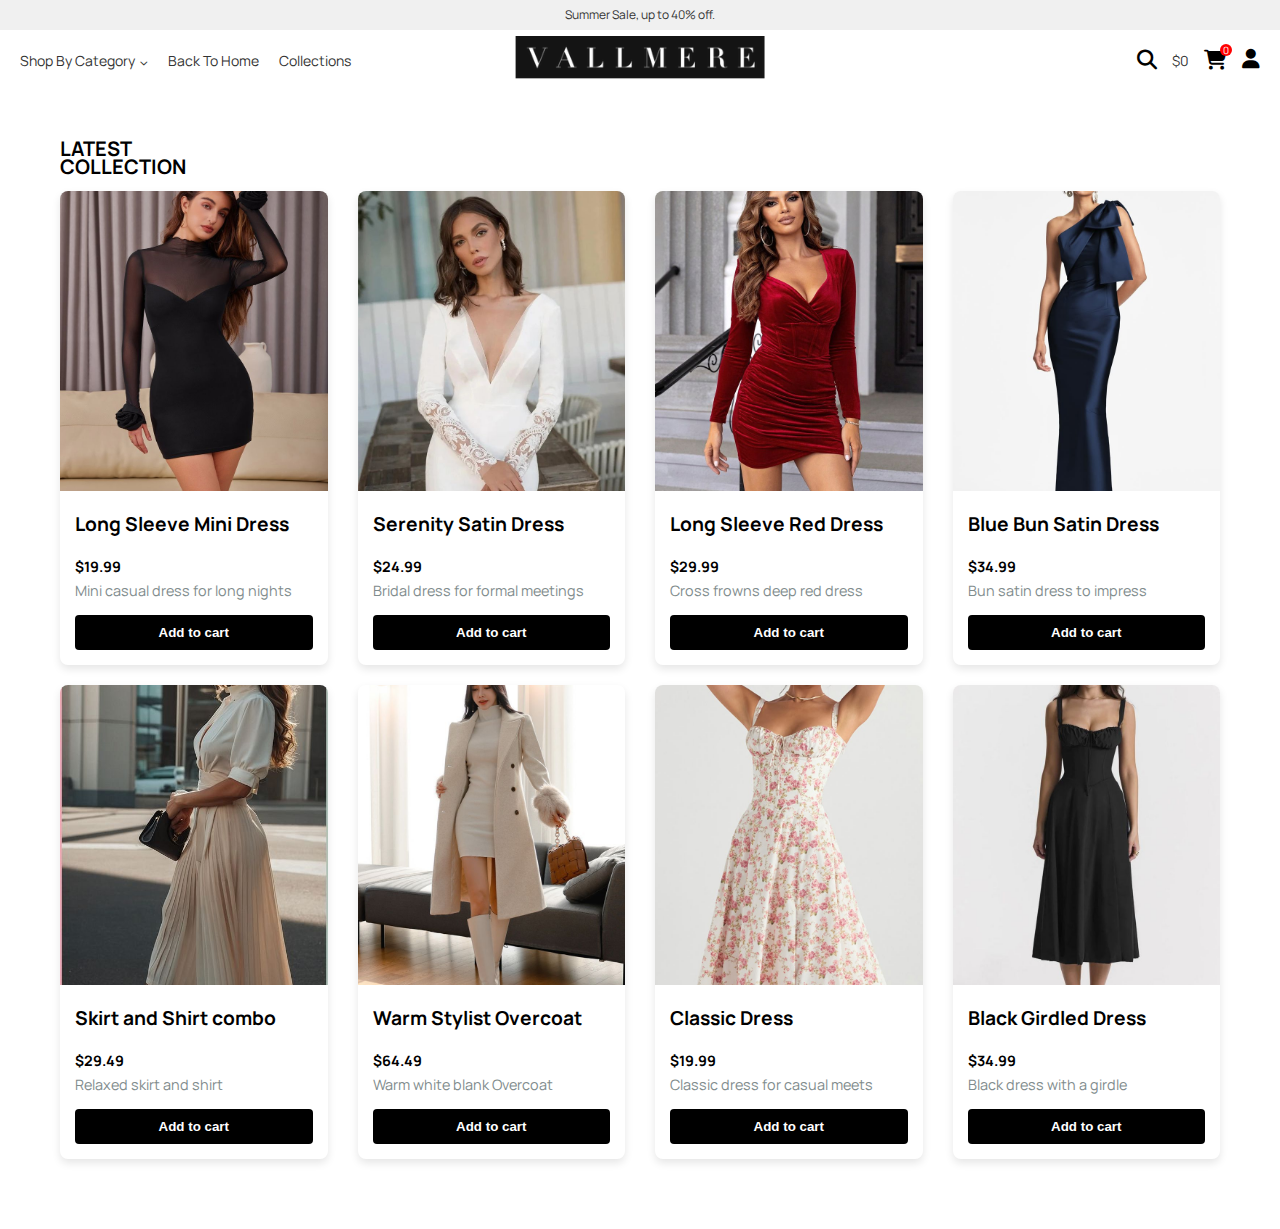
==== app/html/last-collection.html @ 4106376d "Add new arrivals page and update navigation links" ====
<!DOCTYPE html>
<html lang="en">

<head>
    <meta charset="UTF-8">
    <meta name="viewport" content="width=device-width, initial-scale=1.0">
    <title>Valmere | Latest</title>
    <link rel="preconnect" href="https://fonts.googleapis.com">
    <link rel="preconnect" href="https://fonts.gstatic.com" crossorigin>
    <link href='https://unpkg.com/boxicons@2.1.4/css/boxicons.min.css' rel='stylesheet'>
    <link
        href="https://fonts.googleapis.com/css2?family=Bokor&family=Fjalla+One&family=Manrope:wght@200..800&display=swap"
        rel="stylesheet">
    <link rel="stylesheet" href="https://cdnjs.cloudflare.com/ajax/libs/font-awesome/6.7.2/css/all.min.css"
        integrity="sha512-Evv84Mr4kqVGRNSgIGL/F/aIDqQb7xQ2vcrdIwxfjThSH8CSR7PBEakCr51Ck+w+/U6swU2Im1vVX0SVk9ABhg=="
        crossorigin="anonymous" referrerpolicy="no-referrer" />
    <link rel="stylesheet" href="../css/main.css">
</head>
<header>
    <div class="announcement">Summer Sale, up to 40% off.</div>
    <nav>
        <div class="nav-left">
            <ul>
                <li>
                    <a href="#">Shop By Category<i class="fas fa-chevron-down"></i></a>
                </li>
                <li><a href="index.html">Back To Home</a></li>
                <li><a href="#">Collections</a></li>
            </ul>
        </div>
        <div class="nav-center">
            <a href="index.html"><img src="../assets/VLMRlogo.png" alt=""></a>
        </div>
        <div class="nav-right">
            <ul>
                <li>
                    <i class="fas fa-search"></i>
                </li>
                <li class="currency">$0</li>
                <li class="cart-icon">
                    <i class="fas fa-shopping-cart"></i>
                    <span class="badge">0</span>
                </li>
                <li>
                    <a href="user.html"><i class="fas fa-user"></i></a>
                </li>
            </ul>
        </div>
    </nav>
</header>

<body>

    <section class="products">
        <div class="title-products-container">
            <h2 class="section-title">Latest Collection</h2>
        </div>
        <div class="products-container">

            <div class="product">
                <img src="../assets/Mock Neck Long Sleeve Mini Dress - Black _ S.jpg" alt="Product 1">
                <h3>Long Sleeve Mini Dress</h3>
                <p class="price">$19.99</p>
                <p class="description">Mini casual dress for long nights</p>
                <button class="btn-buy">Add to cart</button>
            </div>

            <div class="product">
                <img src="../assets/Serenity Satin Bridal Dress - Custom color _ Custom size.jpg" alt="Product 2">
                <h3>Serenity Satin Dress</h3>
                <p class="price">$24.99</p>
                <p class="description">Bridal dress for formal meetings</p>
                <button class="btn-buy">Add to cart</button>
            </div>

            <div class="product">
                <img src="../assets/Vestido corto de manga larga con frunces cruzados - Deep Red _ L.jpg"
                    alt="Product 3">
                <h3>Long Sleeve Red Dress</h3>
                <p class="price">$29.99</p>
                <p class="description">Cross frowns deep red dress</p>
                <button class="btn-buy">Add to cart</button>
            </div>

            <div class="product">
                <img src="../assets/descarga.jpg" alt="Product 4">
                <h3>Blue Bun Satin Dress</h3>
                <p class="price">$34.99</p>
                <p class="description">Bun satin dress to impress</p>
                <button class="btn-buy">Add to cart</button>
            </div>
        </div>
    </div>
    <!-- Second container-->
    <div class="products-container">

        <div class="product">
            <img src="../assets/descarga (1).jpg" alt="Product 5">
            <h3>Skirt and Shirt combo</h3>
            <p class="price">$29.49</p>
            <p class="description">Relaxed skirt and shirt</p>
            <button class="btn-buy">Add to cart</button>
        </div>

        <div class="product">
            <img src="../assets/descarga (2).jpg" alt="Product 6">
            <h3>Warm Stylist Overcoat</h3>
            <p class="price">$64.49</p>
            <p class="description">Warm white blank Overcoat</p>
            <button class="btn-buy">Add to cart</button>
        </div>

        <div class="product">
            <img src="../assets/descarga (3).jpg"
                alt="Product 7">
            <h3>Classic Dress</h3>
            <p class="price">$19.99</p>
            <p class="description">Classic dress for casual meets</p>
            <button class="btn-buy">Add to cart</button>
        </div>

        <div class="product">
            <img src="../assets/descarga (4).jpg" alt="Product 8">
            <h3>Black Girdled Dress</h3>
            <p class="price">$34.99</p>
            <p class="description">Black dress with a girdle</p>
            <button class="btn-buy">Add to cart</button>
        </div>
    </div>
    </section>
</body>

</html>
---- app/css/main.css ----
* {
    margin: 0;
    padding: 0;
    box-sizing: border-box;
}

body {
    font-family: "Manrope", Helvetica, sans-serif;
    padding-top: 90px;
}

header {
    position: fixed;
    top: 0;
    left: 0;
    width: 100%;
    z-index: 1000;
    background: white;
}

.announcement {
    background: #f0f0f0;
    text-align: center;
    font-size: 12px;
    color: #333;
    height: 30px;
    line-height: 30px;
}

nav {
    display: grid;
    grid-template-columns: 1fr auto 1fr;
    align-items: center;
    height: 60px;
    padding: 0 20px;
}

.nav-left ul, .nav-right ul {
    display: flex;
    list-style: none;
}

.nav-left ul {
    gap: 20px;
}

.nav-left a {
    color: #333;
    font-size: 14px;
    text-decoration: none;
}

.nav-left a i {
    margin-left: 5px;
    font-size: 8px;
}

.nav-center img {
    width: 250px;
    height: auto;
}

.nav-right ul {
    gap: 15px;
    justify-content: flex-end;
}

.nav-right li {
    display: flex;
    align-items: center;
}

.nav-right i {
    font-size: 20px;
    color: #000;
}

.nav-right .currency i {
    margin-right: 5px;
}

.nav-right .currency {
    color: #333;
    font-size: 14px;
}

.cart-icon {
    position: relative;
}

.badge {
    position: absolute;
    top: -5px;
    right: -5px;
    background: red;
    color: white;
    border-radius: 50%;
    width: 12px;
    height: 12px;
    font-size: 10px;
    text-align: center;
    line-height: 12px;
}

.hero {
    display: flex;
    height: 80vh;
    background-image: url("../assets/freestocks-_3Q3tsJ01nc-unsplash.jpg");
    background-size: cover;
    background-position: center;
}

.hero-left {
    width: 50%;
    padding-left: 50px;
    display: flex;
    flex-direction: column;
    justify-content: center;
}

.hero-left h2 {
    font-size: 100px;
    color: #000000;
    text-transform: uppercase;
    font-weight: bold;
    line-height: 1;
}

.hero-left p {
    font-size: 16px;
    color: #000000;
    background-color: #ffffff44;
    max-width: 300px;
    margin: 20px 0;
    line-height: 1.5;
}

.hero-left button {
    background: #FFF;
    border: 1px solid #ffffff;
    color: #000;
    padding: 10px 20px;
    font-size: 14px;
    text-transform: uppercase;
    cursor: pointer;
    width: 200px;
    margin-top: 30px;
}

.account-main {
    padding: 2rem;
}

.account-container {
    max-width: 1200px;
    margin: 0 auto;
    display: flex;
    gap: 2rem;
    background-color: white; 
    padding: 2rem;
    border: 1px solid #ddd; 
    border-radius: 5px; 
}


.account-sidebar {
    flex: 1;
    min-width: 200px;
}

.account-sidebar h2 {
    font-size: 1.5rem;
    margin-bottom: 1.5rem;
    color: #333;
}

.account-sidebar ul {
    list-style: none;
}

.account-sidebar li {
    margin-bottom: 1rem;
}

.account-sidebar a {
    text-decoration: none;
    color: #666;
    font-size: 1rem;
}

.account-sidebar a:hover {
    color: #000;
}

.account-sidebar a.active {
    color: #000;
    font-weight: bold;
}

.account-content {
    flex: 3;
}

.account-content h3 {
    font-size: 1.2rem;
    color: #333;
    margin-bottom: 1rem;
}

.account-content p {
    color: #666;
    font-size: 1rem;
}

.account-content a {
    color: #007bff; 
    text-decoration: none;
}

.account-content a:hover {
    text-decoration: underline;
}

/* Products Section */

.products {
    padding: 50px 20px;
    max-width: 1200px;
    margin: 0 auto;
}

.title-products-container{
    display: flex;
    align-items: center;
    margin-bottom: 15px;
}

.btn-menu,
.btn-menu:link,
.btn-menu:visited, 
.btn-menu:hover, 
.btn-menu:active {
    text-decoration: none;
}

/* Deletes the weird Line in all states */
.btn-view, 
.btn-view:link, 
.btn-view:visited, 
.btn-view:hover, 
.btn-view:active {
    display: block;
    width: 100px;
    margin-left: 80%;
    padding: 8px;
    background: #000000;
    color: white;
    border: none;
    border-radius: 4px;
    cursor: pointer;
    text-align: center;
    font-weight: bold;
    transition: background 0.3s ease;
    text-decoration: none; 
    font-family: inherit;
    font-size: inherit;
}
.btn-view:hover {
    background: #333;
    color: white; 
    text-decoration: none; 
}

.section-title {
    font-size: 20px;
    color: #000000;
    width: calc(100% - 1000px);
    text-transform: uppercase;
    font-weight: bold;
    line-height: 0.9;
    text-align: justify;
}
.products-container {
    display: grid;
    grid-template-columns: repeat(auto-fit, minmax(250px, 1fr));
    gap: 30px;
    margin-bottom: 20px;
}

.product {
    background: #ffffff44;
    border-radius: 8px;
    box-shadow: 0 4px 8px rgba(0, 0, 0, 0.1);
    overflow: hidden;
    transition: transform 0.3s ease;
}

.product:hover {
    transform: translateY(-5px);
}

.product img {
    width: 100%;
    height: 300px;
    object-fit:cover;
}

.product h3 {
    padding: 15px 15px 15px;
    margin: 0;
    font-size: 1.2rem;
}

.price {
    padding: 5px 15px;
    font-weight: bold;
    color: #000000;
    font-size: 0.9rem;
}

.description {
    padding: 0 15px 15px;
    color: #7f8c8d;
    font-size: 0.9rem;
}

.btn-buy {
    display: block;
    width: calc(100% - 30px);
    margin: 0 auto 15px;
    padding: 10px;
    background: #000000;
    color: white;
    border: none;
    border-radius: 4px;
    cursor: pointer;
    font-weight: bold;
    transition: background 0.3s ease;
}

.btn-buy:hover {
    background: #333;
}


footer {
    background-color: #1a2526; 
    color: white;
    padding: 2rem 1rem;
}

.footer-container {
    display: flex;
    justify-content: space-between;
    max-width: 1200px;
    margin: 0 auto;
    flex-wrap: wrap;
    gap: 2rem;
}

.footer-logo h2 {
    font-size: 1.5rem;
}

.footer-links h3 {
    font-size: 1.2rem;
    margin-bottom: 1rem;
}

.footer-links ul {
    list-style: none;
}

.footer-links li {
    margin-bottom: 0.5rem;
}

.footer-links a {
    color: white;
    text-decoration: none;
}

.footer-links a:hover {
    text-decoration: underline;
}

.footer-contact h3 {
    font-size: 1.2rem;
    margin-bottom: 1rem;
}

.footer-contact p {
    margin-bottom: 0.5rem;
}

.footer-social {
    display: flex;
    gap: 1rem;
}

.footer-social img {
    width: 24px;
    height: 24px;
}


.footer-bottom {
    display: flex;
    justify-content: space-between;
    align-items: center;
    max-width: 1200px;
    margin: 2rem auto 0;
    padding-top: 1rem;
    border-top: 1px solid #444;
    flex-wrap: wrap;
    gap: 1rem;
}

.footer-bottom p {
    font-size: 0.9rem;
}

.footer-social a {
    color: white; 
    font-size: 24px; 
    text-decoration: none;
}

.footer-social a:hover {
    color: gray; 
    transition: color 0.3s ease; 
}

.payment-methods {
    display: flex;
    gap: 1rem;
}
.payment-methods img{
    width: 36px;
    height: 30px;
}
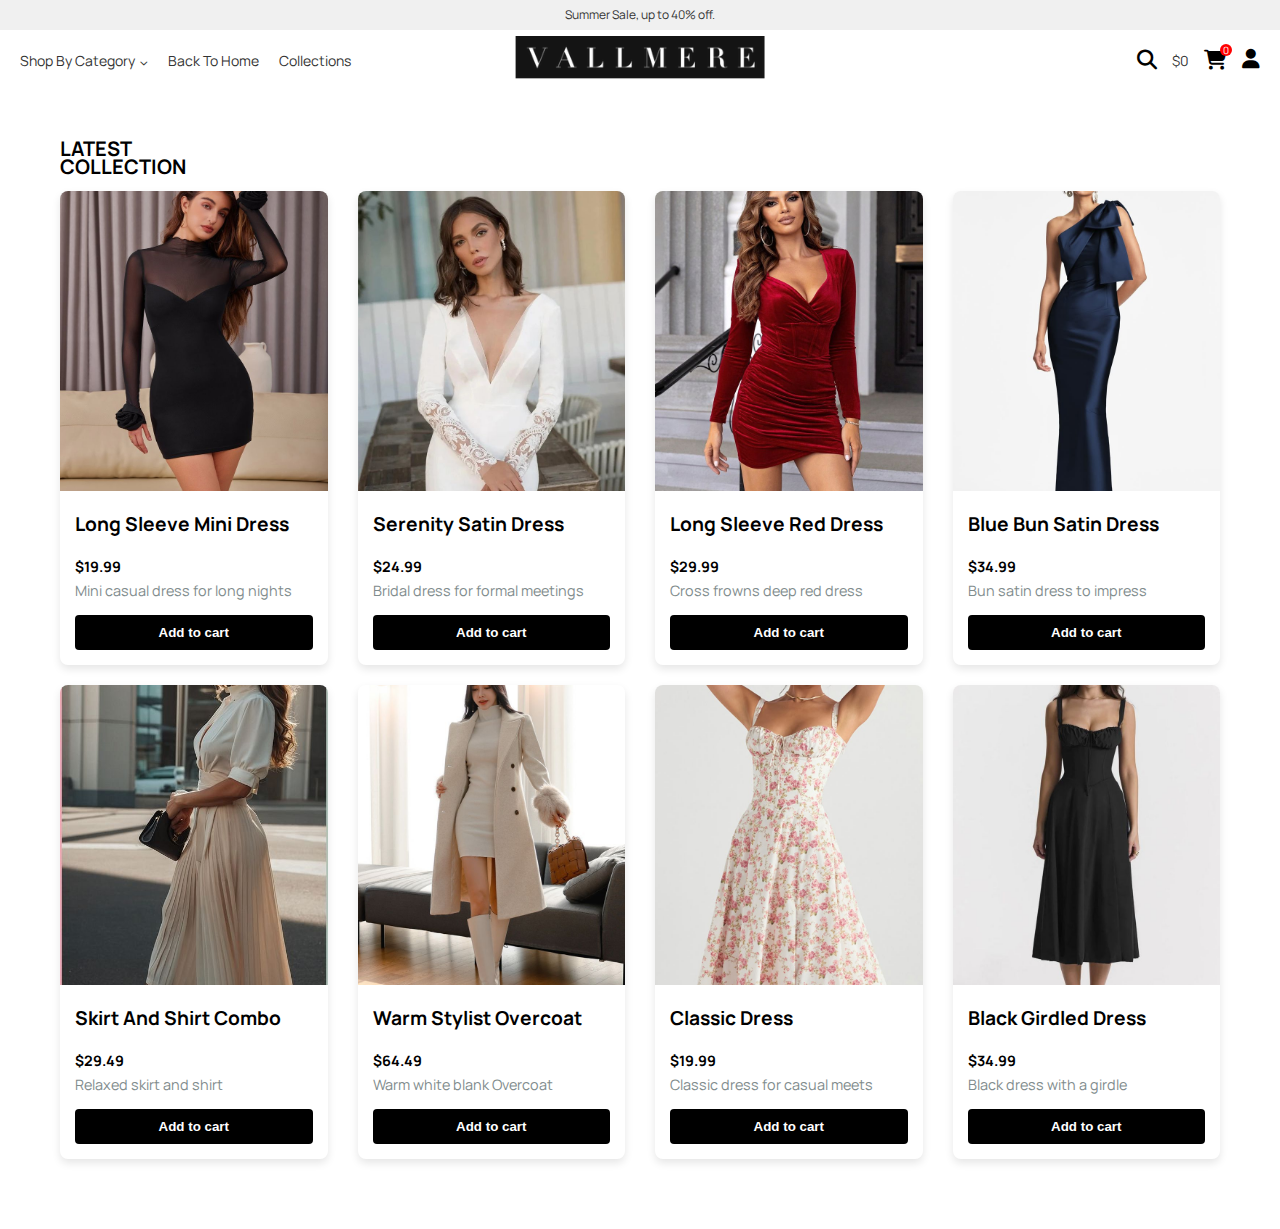
==== commit da22713a: "Fix product title casing in last collection page" ====
--- a/app/html/last-collection.html
+++ b/app/html/last-collection.html
@@ -96,7 +96,7 @@
 
         <div class="product">
             <img src="../assets/descarga (1).jpg" alt="Product 5">
-            <h3>Skirt and Shirt combo</h3>
+            <h3>Skirt And Shirt Combo</h3>
             <p class="price">$29.49</p>
             <p class="description">Relaxed skirt and shirt</p>
             <button class="btn-buy">Add to cart</button>
